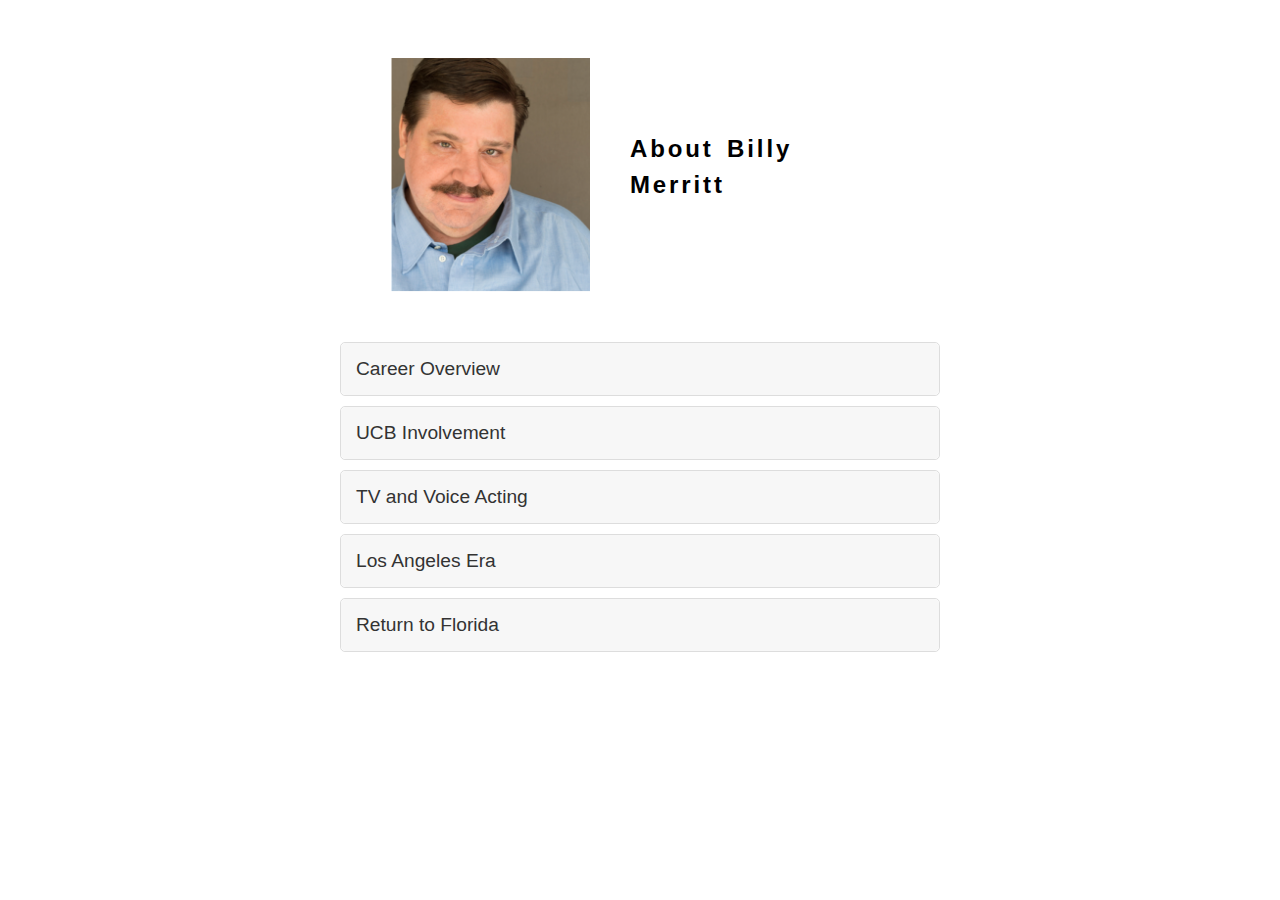
==== about.html @ b3156e5e "Adds About.html" ====
<!DOCTYPE html>
<html lang="en">
<head>
    <meta charset="UTF-8">
    <meta name="viewport" content="width=device-width, initial-scale=1.0">
    <meta http-equiv="X-UA-Compatible" content="IE=edge">
    <title>About Billy Merritt</title>
    <link rel="stylesheet" href="css/style.css">
</head>
<body>
<section class="accordion">
    <div class="about-billy">
        <img src="./images/billyHeadshot.png" alt="Billy Merritt">
        <h2>About Billy Merritt</h2>
    </div>

    <div class="accordion-item">
        <button class="accordion-header">Career Overview</button>
        <div class="accordion-content">
            <p>Billy Merritt’s entertainment career as an actor, writer, teacher, and producer spans three decades and three markets (New York, Los Angeles, and South Florida).</p>
        </div>
    </div>

    <div class="accordion-item">
        <button class="accordion-header">UCB Involvement</button>
        <div class="accordion-content">
            <p>Billy's affiliation with Upright Citizens Brigade Theatre began at its inception. He created numerous UCB shows, including The Documentary, The Improvised One Acts, and Murder Murder.</p>
        </div>
    </div>

    <div class="accordion-item">
        <button class="accordion-header">TV and Voice Acting</button>
        <div class="accordion-content">
            <p>Billy started a successful TV and voice acting career on UCB’s Comedy Central show, Late Night with Conan O’Brien, and VH1’s Best Week Ever.</p>
        </div>
    </div>

    <div class="accordion-item">
        <button class="accordion-header">Los Angeles Era</button>
        <div class="accordion-content">
            <p>In Los Angeles, Billy booked shows like The Connors, Reno 911, Parks and Recreation, Brooklyn Nine-Nine, and more.</p>
        </div>
    </div>

    <div class="accordion-item">
        <button class="accordion-header">Return to Florida</button>
        <div class="accordion-content">
            <p>Billy returned to Florida in 2023, proudly maintaining a "Florida Man" lifestyle while performing in Florida, Los Angeles, and the EU.</p>
        </div>
    </div>
</section>
<script>
  const headers = document.querySelectorAll('.accordion-header');
  headers.forEach(header => {
    header.addEventListener('click', () => {
      header.classList.toggle('active');

      const content = header.nextElementSibling;

      if (header.classList.contains('active')) {
        content.style.display = 'block';
      } else {
        content.style.display = 'none';
      }
    });
  });
</script>


</body>
</html>
---- css/style.css ----
:root {
    --main-bg-color: var(--bg-color1);
    --main-font-color: black;
    --bg-color1: #333;
    --bg-color2: #001f3f;
    --color1: #e1381b;
    --color2: #f8b028;
    --color3: #f4f4f4;
    --color4: #3674c1;
    --color5: #001f3f;
}

@font-face {
    font-family: 'customButtonText';
    src: url('../fonts/VCR_OSD_MONO_1.001.ttf') format('truetype');
    font-weight: normal;
    font-style: normal;
}

@font-face {
    font-family: Arial, Helvectica, sans-serif;
    font-weight: normal;
    font-style: normal;
}

.hero {
    background-image: url('../images/banner1.svg'); 
    background-size: cover; 
    background-position: top; 
    background-repeat: no-repeat;
    height: 300px; 
    margin-bottom: 0;

}

.callToAction {
    display: flex;
    justify-content: space-between;
    max-width: 450px;
    margin: 0 auto;
}

.callToAction a {
    display: inline-block;
    flex: 1;
    text-align: center;
    padding: 15px 30px;
    border-radius: 5px;
    text-decoration: none;
    max-width: 200px;
    box-sizing: border-box;
}
.cta-button {
    width: 100%;
    background-color: #e1381b;
    color: white;
}

.cta-button-secondary {
    width: 100%;
    background-color: #3674c1;
    color: white;
}

.about-billy {
    display: flex;
    align-items: center;
    justify-content: center;
    padding: 50px;
}

.about-billy img {
    width: 200px;
    height: auto;
    margin-right: 40px;
}

.about-billy blockquote {
    font-style: italic;
    color: #333;
    margin-top: 20px;
    margin-top: 20px;
}


.join-options {
    display: flex;
    justify-content: center;
    gap: 20px;
    flex-wrap: wrap;
    padding:20px;
}

.join-card {
    background-color: #001f3f;
    color: #f4f4f4;
    padding: 15px;
    margin: 20px;
    border-radius: 10px;
    transition: transform 0.3s ease;
    text-align: center;
    max-width: 300px;
}
.join-card a {
    display: block;
    background-color: #f8b028; 
    color: #001f3f; 
    padding: 10px 20px;
    text-decoration: none;
    border-radius: 5px;
    text-align: center;
    white-space: nowrap;
    width: fit-content;
    transition: background-color 0.3s ease, color 0.3s ease;
    margin: 20px auto 0 auto;
}

.join-card:hover {
    background-color: #e1381b;
    color: #f4f4f4;
}

body {
    color: black;
    font-family: Arial, Helvetica, sans-serif;
    font-size: 16;
    line-height: 1.5em;
    letter-spacing: 0.12em;
    word-spacing: 0.16em;
    margin-bottom 2em;
}

h1, h2, h3 {
    line-height: 1.5em;
    letter-spacing: 0.12em;
    word-spacing: 0.16em;
    text-transform: none;
    margin-bottom: 1.5em;
}

.banner {
    display: flex;
    font-family: 'customFontFamily', sans-serif;
    background-color: var(--main-bg-color);
    justify-content: center;
    margin: auto;
    width: 100%;
}

.banner-img {
    display: flex;
    align-content: center;
    align-self: center;
    object-fit: cover;
    display: block;
}

#navbar ul {
    list-style: none;
    display: flex;
    justify-content: center;
    padding: 0;
}

#navbar li {
    margin: 0 15px;
}

#navbar a {
    padding: 10px 15px;
    text-decoration: none;
    color: #333;
}

#navbar a:hover {
    color: var(--color1);
    border-bottom: 2px solid var(--color1);
    transition: color 0.1s ease, border-bottom 0.1s ease;
}

.outter-container {
    background-color: var(--bg-color2);
    display: flex;
    flex-direction: column;
    align-items: center;
    justify-content: center;
    width: 100%;
}

.outter-container .container:nth-child(odd) {
    background-color: var(--bg-color1);
    color: black;
}

.outter-container .container:nth-child(even) {
    background-color: var(--bg-color2);
    color: white;
}

.container {
    display: flex;
    justify-content: center;
    align-items: center;
    padding: 40px 20px;
    margin-bottom: 60px;
}

.container img {
    display: block;
    max-width: 75%;
    object-fit: cover;
    margin: auto;
    margin-bottom: 10px;
    margin-top: 10px;
}



.podcast-grid {
    display: grid;
    grid-template-columns: repeat(auto-fit, minmax(250px, 1fr));
    grid-gap: 40px;
    padding: 40px;
}

.podcast-card {
    width: 100%;
    max-width: 320; 
    margin: 40px auto; 
    background-color: var(--bg-color2);
    border-radius: 20px; 
    overflow: hidden;
    box-shadow: 0 4px 12px rgba(0, 0, 0, 0.1); 
    text-align: center;
    transition: transform 0.3s ease; box-shadow 0.3s ease;
    border: none; 
    padding: 30px;
}

.podcast-card:hover {
    transform: scale(1.05);
    box-shadow: 0 8px 16px rgba(0, 0, 0, 0.2);
}

.podcast-card {
    width: 90%;
    max-width: 320px; 
    margin: 20px auto; 
    background-color: var(--bg-color2); 
    border-radius: 10px; 
    overflow: hidden;
    box-shadow: 0 2px 10px rgba(0, 0, 0, 0.15); 
    text-align: center;
    transition: transform 0.3s ease, box-shadow 0.3s ease;
    padding: 15px; 
}


.podcast-card img {
    width: 70%;
    border-radius: 10px; 
    margin-bottom: 15px;
    transition: transform 0.3s ease;
}

.podcast-card h3 {
    font-size: 1.6em;
    margin: 15px 0;
}

.podcast-card p {
    line-height: 1.5;
    letter-spacing: 0.12em;
    word-spacing: 0.16em;
    margin-bottom: 2em;
    color: var(--main-font-color);

}

.podcast-card a {
    display: inline-block;
    padding: 10px 20px;
    background-color: var(--color4);
    color: white;
    text-decoration: none;
    border-radius: 5px;
    margin-bottom: 20px;
    transition: background-color 0.3s ease;
}

.podcast-card a:hover {
    background-color: var(--color1);
}

#social-media {
    text-align: center;
    padding: 50px 20px;
    background-color: #f4f4f4; 
}

#social-media h2 {
    font-size: 2em;
    margin-bottom: 20px;
    color: #333;
    letter-spacing: 0.05em;
}

.social-icons {
    display: flex;
    justify-content: center;
    gap: 20px;
}

.social-icons a {
    display: inline-block;
    width: 50px;
    height: 50px;
    border-radius: 50%;
    overflow: hidden;
    transition: transform 0.3s ease;
}

.social-icons img {
    width: 100%;
    height: auto;
    object-fit: cover;
    display: block;
}

.social-icons a:hover {
    transform: scale(1.1); 
}

.accordion {
  max-width: 600px;
  margin: 0 auto;
}

.accordion-item {
  border: 1px solid #ddd;
  margin-bottom: 10px;
  border-radius: 5px;
}

.accordion-header {
  background-color: #f7f7f7;
  color: #333;
  cursor: pointer;
  padding: 15px;
  text-align: left;
  border: none;
  outline: none;
  width: 100%;
  font-size: 1.2em;
  transition: background-color 0.3s ease;
  border-radius: 5px;
}

.accordion-header:hover {
  background-color: #ddd;
}

.accordion-content {
  padding: 0 15px;
  display: none;
  background-color: #fff;
  border-top: 1px solid #ddd;
}

.accordion-content p {
  padding: 15px 0;
}

.accordion-header.active + .accordion-content {
  display: block;
}

.about-summary {
    text-align: center;
    padding: 50px;
}

.about-summary p {
    max-width: 600px;
    margin: 0 auto 20px auto;
}

.about-summary a.cta-button-secondary {
    display: inline-block;
    background-color: #3674c1;
    color: white;
    padding: 10px 20px;
    text-decoration: none;
    border-radius: 5px;
    transition: background-color 0.3s ease;
}

.about-summary a.cta-button-secondary:hover {
    background-color: #f8b028;
}



@media (max-width: 768px) {

    .social-icons {
        flex-direction: row; 
        gap: 15px;
    }

    #social-media h2 {
        font-size: 1.8em;
    }

    .hero {
        height: 200px;
    }

    .callToAction {
        flex-direction: column;
        align-items: center;
        gap: 10px;
    }

    .cta-button, .cta-button-secondary {
        width: 100%;
        text-align: center;
        padding: 12px;
    }

    .podcast-grid {
        grid-template-columns: 1fr;
        grid-gap: 20px;
    }

    .podcast-card {
        padding: 15px;
        margin: 10px auto;
        max-width: 90%;
    }

    .podcast-card img {
        width: 90%;
        margin-bottom: 10px;
    }

    .about-billy {
        flex-direction: column;
        text-align: center;
    }

    .about-billy img {
        margin: 0 auto 20px auto; 
    }

    .join-options {
        grid-template-columns: 1fr;
        grid-gap: 20px;
    }

    .join-card {
        margin: 10px auto;
        padding: 15px;
        max-width: 90%;
    }

    #main-footer {
        text-align: center;
        padding: 10px;
    }

}

@media (max-width: 480px) {

    body {
        font-size: 14px;
        line-height: 1.4;
    }

    h1, h2, h3 {
        font-size: 1.2em;
    }

    .cta-button, .cta-button-secondary {
        padding: 10px;
    }

    .hero {
        height: 150px;
    }

    .podcast-card, .join-card {
        padding: 10px;
    }

    .podcast-card img {
        width: 85%;
    }
}
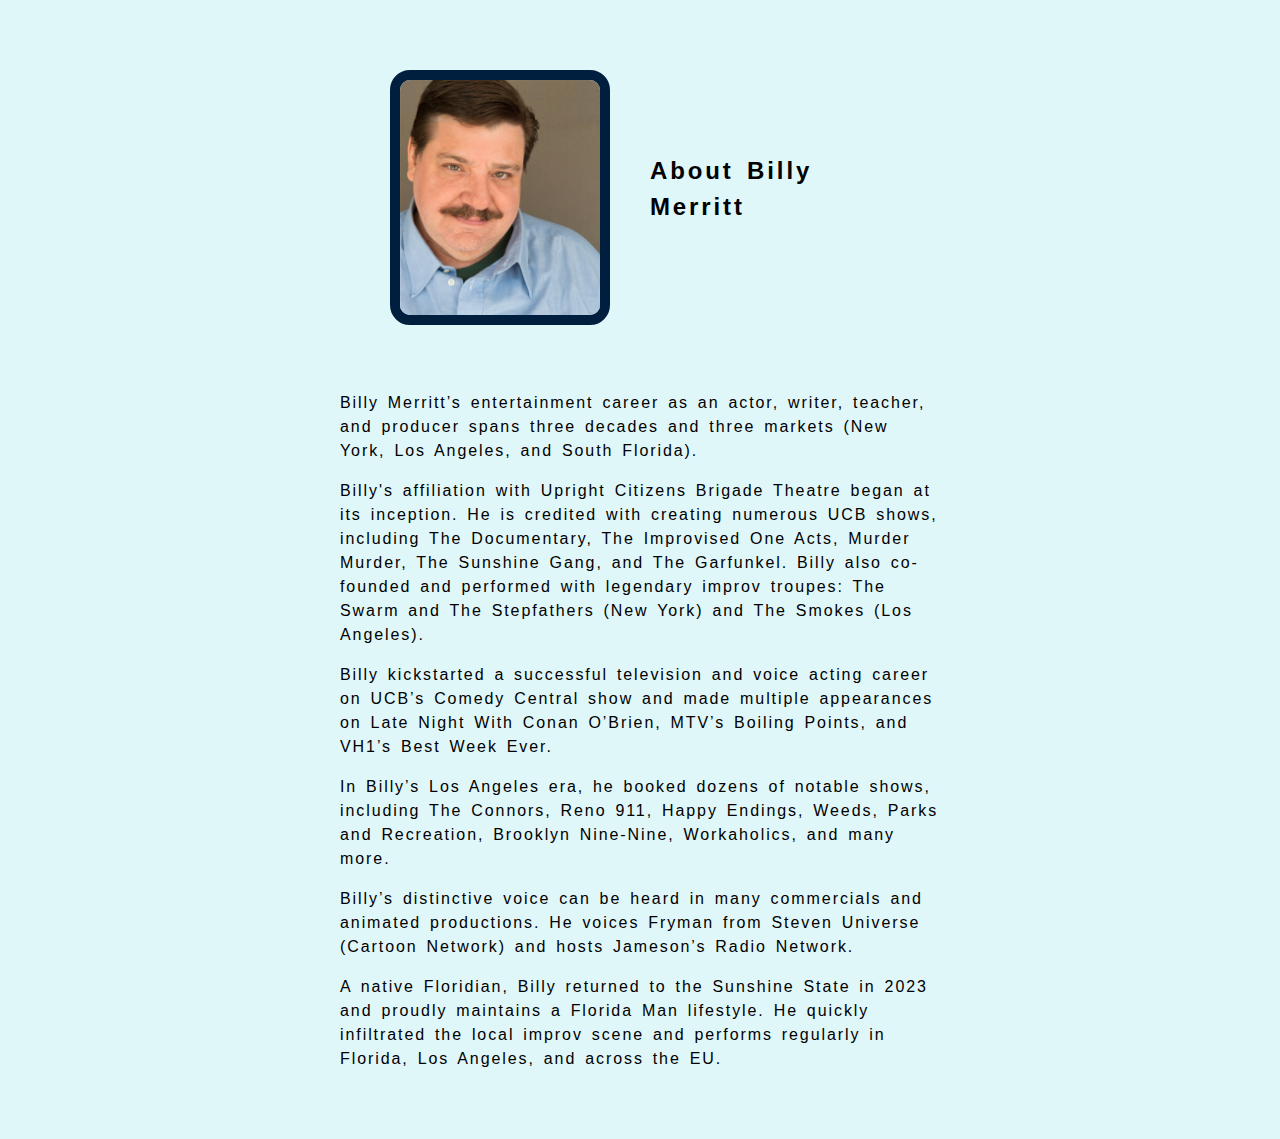
==== commit a0bcb944: "Changes background color" ====
--- a/about.html
+++ b/about.html
@@ -1,5 +1,6 @@
 <!DOCTYPE html>
 <html lang="en">
+
 <head>
     <meta charset="UTF-8">
     <meta name="viewport" content="width=device-width, initial-scale=1.0">
@@ -7,66 +8,62 @@
     <title>About Billy Merritt</title>
     <link rel="stylesheet" href="css/style.css">
 </head>
+
 <body>
-<section class="accordion">
-    <div class="about-billy">
-        <img src="./images/billyHeadshot.png" alt="Billy Merritt">
-        <h2>About Billy Merritt</h2>
-    </div>
+    <section class="accordion">
+        <div class="about-billy">
+            <img src="./images/billyHeadshot.png" alt="Billy Merritt">
+            <h2>About Billy Merritt</h2>
+        </div>
 
-    <div class="accordion-item">
-        <button class="accordion-header">Career Overview</button>
-        <div class="accordion-content">
-            <p>Billy Merritt’s entertainment career as an actor, writer, teacher, and producer spans three decades and three markets (New York, Los Angeles, and South Florida).</p>
+        <div>
+            <p>Billy Merritt’s entertainment career as an actor, writer, teacher, and producer spans three decades and
+                three markets (New York, Los Angeles, and South Florida).
+
+            <p>Billy's affiliation with Upright Citizens Brigade Theatre began at its inception.
+                He is credited with creating numerous UCB shows, including The Documentary, The Improvised One Acts,
+                Murder
+                Murder, The Sunshine Gang, and The Garfunkel. Billy also co-founded and performed with legendary improv
+                troupes: The Swarm and The Stepfathers (New York) and The Smokes (Los Angeles).</p>
+
+            <p>
+                Billy kickstarted a successful television and voice acting career on UCB’s Comedy Central show and made
+                multiple appearances on Late Night With Conan O’Brien, MTV’s Boiling Points, and VH1’s Best Week Ever.
+            </p>
+            <p>In Billy’s Los Angeles era, he booked dozens of notable shows, including The Connors, Reno 911, Happy
+                Endings, Weeds, Parks and Recreation, Brooklyn Nine-Nine, Workaholics, and many more.
+            </p>
+            <p>
+                Billy’s distinctive voice can be heard in many commercials and animated productions. He voices Fryman
+                from
+                Steven Universe (Cartoon Network) and hosts Jameson’s Radio Network.
+            </p>
+            <p>
+                A native Floridian, Billy returned to the Sunshine State in 2023 and proudly maintains a Florida Man
+                lifestyle. He quickly infiltrated the local improv scene and performs regularly in Florida, Los Angeles,
+                and
+                across the EU.
+            </p>
         </div>
-    </div>
+    </section>
+    <script>
+        const headers = document.querySelectorAll('.accordion-header');
+        headers.forEach(header => {
+            header.addEventListener('click', () => {
+                header.classList.toggle('active');
 
-    <div class="accordion-item">
-        <button class="accordion-header">UCB Involvement</button>
-        <div class="accordion-content">
-            <p>Billy's affiliation with Upright Citizens Brigade Theatre began at its inception. He created numerous UCB shows, including The Documentary, The Improvised One Acts, and Murder Murder.</p>
-        </div>
-    </div>
+                const content = header.nextElementSibling;
 
-    <div class="accordion-item">
-        <button class="accordion-header">TV and Voice Acting</button>
-        <div class="accordion-content">
-            <p>Billy started a successful TV and voice acting career on UCB’s Comedy Central show, Late Night with Conan O’Brien, and VH1’s Best Week Ever.</p>
-        </div>
-    </div>
-
-    <div class="accordion-item">
-        <button class="accordion-header">Los Angeles Era</button>
-        <div class="accordion-content">
-            <p>In Los Angeles, Billy booked shows like The Connors, Reno 911, Parks and Recreation, Brooklyn Nine-Nine, and more.</p>
-        </div>
-    </div>
-
-    <div class="accordion-item">
-        <button class="accordion-header">Return to Florida</button>
-        <div class="accordion-content">
-            <p>Billy returned to Florida in 2023, proudly maintaining a "Florida Man" lifestyle while performing in Florida, Los Angeles, and the EU.</p>
-        </div>
-    </div>
-</section>
-<script>
-  const headers = document.querySelectorAll('.accordion-header');
-  headers.forEach(header => {
-    header.addEventListener('click', () => {
-      header.classList.toggle('active');
-
-      const content = header.nextElementSibling;
-
-      if (header.classList.contains('active')) {
-        content.style.display = 'block';
-      } else {
-        content.style.display = 'none';
-      }
-    });
-  });
-</script>
+                if (header.classList.contains('active')) {
+                    content.style.display = 'block';
+                } else {
+                    content.style.display = 'none';
+                }
+            });
+        });
+    </script>
 
 
 </body>
-</html>
 
+</html>--- a/css/style.css
+++ b/css/style.css
@@ -23,14 +23,17 @@
     font-style: normal;
 }
 
+section {
+	padding: 20px;
+}
+
 .hero {
-    background-image: url('../images/banner1.svg'); 
-    background-size: cover; 
-    background-position: top; 
+    margin-top: 60px;
+    background-image: url('../images/banner_light_blue.png');
+    background-size: contain; 
     background-repeat: no-repeat;
     height: 300px; 
-    margin-bottom: 0;
-
+    min-height: 200px; 
 }
 
 .callToAction {
@@ -65,7 +68,6 @@
 .about-billy {
     display: flex;
     align-items: center;
-    justify-content: center;
     padding: 50px;
 }
 
@@ -73,6 +75,8 @@
     width: 200px;
     height: auto;
     margin-right: 40px;
+    border: 10px solid #001f3f;
+    border-radius: 20px;
 }
 
 .about-billy blockquote {
@@ -121,13 +125,16 @@
 }
 
 body {
+    max-width: 90%;
+    margin: 0 auto;
+    background-color: #e0f7fa;
     color: black;
     font-family: Arial, Helvetica, sans-serif;
     font-size: 16;
     line-height: 1.5em;
     letter-spacing: 0.12em;
     word-spacing: 0.16em;
-    margin-bottom 2em;
+    margin-bottom: 2em;
 }
 
 h1, h2, h3 {
@@ -223,20 +230,6 @@
     padding: 40px;
 }
 
-.podcast-card {
-    width: 100%;
-    max-width: 320; 
-    margin: 40px auto; 
-    background-color: var(--bg-color2);
-    border-radius: 20px; 
-    overflow: hidden;
-    box-shadow: 0 4px 12px rgba(0, 0, 0, 0.1); 
-    text-align: center;
-    transition: transform 0.3s ease; box-shadow 0.3s ease;
-    border: none; 
-    padding: 30px;
-}
-
 .podcast-card:hover {
     transform: scale(1.05);
     box-shadow: 0 8px 16px rgba(0, 0, 0, 0.2);
@@ -244,7 +237,7 @@
 
 .podcast-card {
     width: 90%;
-    max-width: 320px; 
+    max-width: 256px; 
     margin: 20px auto; 
     background-color: var(--bg-color2); 
     border-radius: 10px; 
